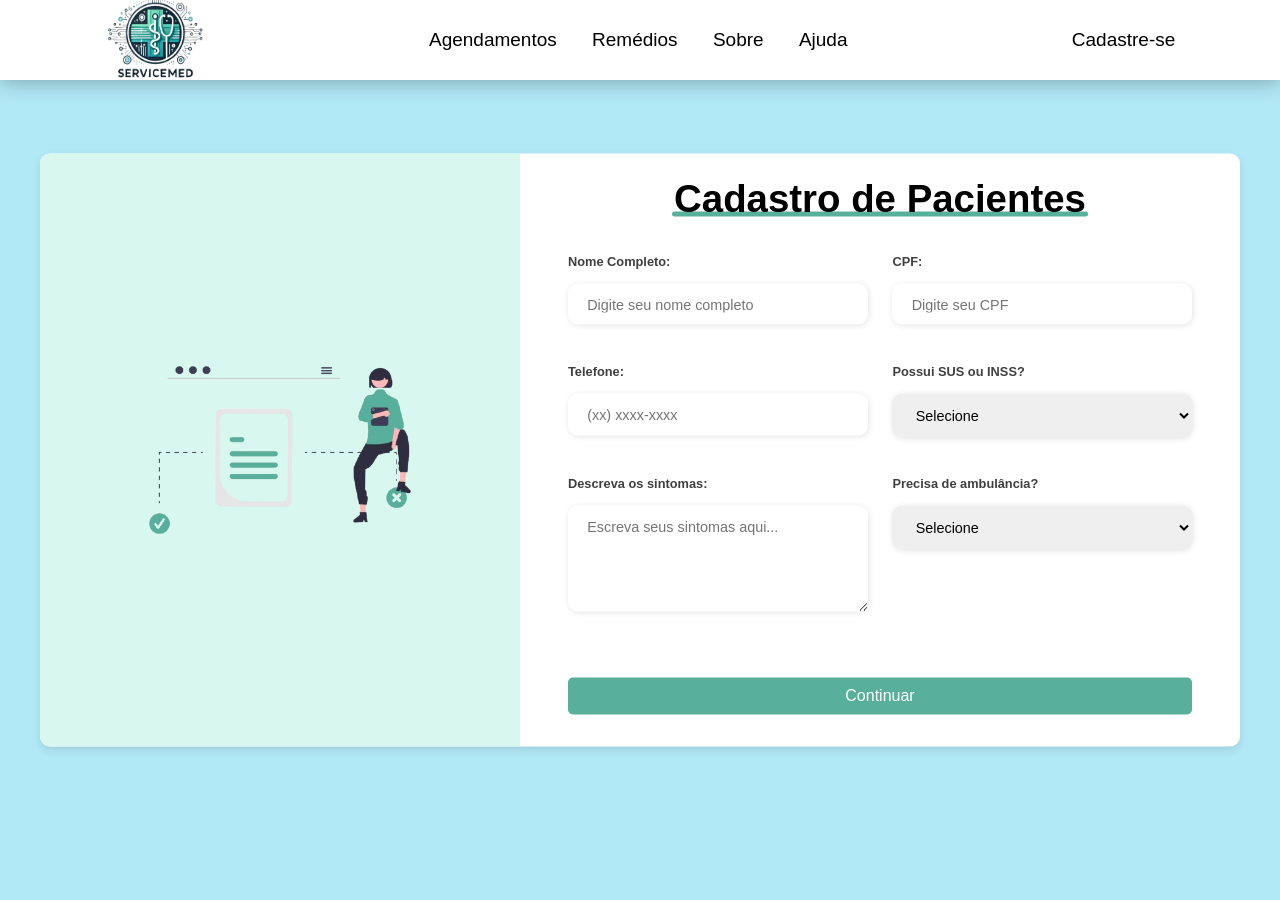
==== agendamentos.html @ c2b6477e "Projeto ServiceMed" ====
<!DOCTYPE html>
<html lang="pt-BR">
<head>
    <meta charset="UTF-8">
    <meta name="viewport" content="width=device-width, initial-scale=1.0">
    <link rel="stylesheet" href="https://cdnjs.cloudflare.com/ajax/libs/font-awesome/6.5.2/css/all.min.css" integrity="sha512-SnH5WK+bZxgPHs44uWIX+LLJAJ9/2PkPKZ5QiAj6Ta86w+fsb2TkcmfRyVX3pBnMFcV7oQPJkl9QevSCWr3W6A==" crossorigin="anonymous" referrerpolicy="no-referrer" />
    <link href="https://unpkg.com/aos@2.3.1/dist/aos.css" rel="stylesheet">
    <link rel="shortcut icon" href="img/logotitle-removebg-preview.ico" type="image/x-icon">
    <link rel="stylesheet" href="https://cdn.jsdelivr.net/npm/swiper@11/swiper-bundle.min.css" />
    <link rel="stylesheet" href="estilo.css">
</head>
<body style="background-color: #b2e9f7;">
    <nav>
        <a href="main.html"><img src="img/novalogo.png" height="90px" width="100px" id="logo"></a>
        <ul class="links">
            <li><a href="agendamentos.html">Agendamentos</a></li>
            <li><a href="remedios.html">Remédios</a></li>
            <li><a href="#">Sobre</a></li>
            <li><a href="#">Ajuda</a></li>
        </ul>
        <a href="cadastro.php" id="bt-cadastro">Cadastre-se</a>
    </nav>

    <div class="containerr">
        <div class="form-img">
            <img src="img/agendar2.png" alt="Formulário">
        </div>
        <div class="form-agendar">
            <div class="form-header">
                <h1>Cadastro de Pacientes</h1>
            </div>

            <form id="patientForm" action="agendar.php" method="post">
                <div class="input-group">
                    <div class="input-boxbox">
                        <label for="nome">Nome Completo:</label>
                        <input type="text" id="nome" name="nomecompleto" placeholder="Digite seu nome completo" required>
                    </div>

                    <div class="input-boxbox">
                        <label for="cpf">CPF:</label>
                        <input type="text" id="cpf" name="cpf" placeholder="Digite seu CPF" required>
                    </div>

                    <div class="input-boxbox">
                        <label for="telefone">Telefone:</label>
                        <input type="tel" id="telefone" name="telefone" placeholder="(xx) xxxx-xxxx" required>
                    </div>

                    <div class="input-boxbox">
                        <label for="sus-inss">Possui SUS ou INSS?</label>
                        <select id="sus-inss" name="sus-inss" required>
                            <option value="" disabled selected>Selecione</option>
                            <option value="sus">SUS</option>
                            <option value="inss">INSS</option>
                            <option value="nenhum">Nenhum</option>
                        </select>
                    </div>

                    <div class="input-boxbox">
                        <label for="sintomas">Descreva os sintomas:</label>
                        <textarea id="sintoma" name="sintomas" rows="5" placeholder="Escreva seus sintomas aqui..." required></textarea>
                    </div>

                    <div class="input-boxbox">
                        <label for="ambulancia">Precisa de ambulância?</label>
                        <select id="ambulancia" name="ambulancia" required>
                            <option value="" disabled selected>Selecione</option>
                            <option value="Sim">Sim</option>
                            <option value="Não">Não</option>
                        </select>
                    </div>
                </div>

                <div class="continue-button">
                    <button type="submit">Continuar</button>
                </div>
            </form>
        </div>
    </div>

    <!--Vlibras-->
    <div vw class="enabled">
        <div vw-access-button class="active"></div>
        <div vw-plugin-wrapper>
            <div class="vw-plugin-top-wrapper"></div>
        </div>
      </div>
      <script src="https://vlibras.gov.br/app/vlibras-plugin.js"></script>
      <script>
        new window.VLibras.Widget('https://vlibras.gov.br/app');
      </script>
      

      <script>
        document.addEventListener('DOMContentLoaded', function () {
            const darkModeToggle = document.getElementById('darkModeToggle');
            darkModeToggle.addEventListener('click', function () {
                document.body.classList.toggle('dark-mode');
            });
        });
      </script>
      <!--Vlibras-->

    <!-- Modal de confirmação -->
    <div class="overlay"></div>
    <div class="confirmation-modal">
        <div class="check-icon">✔</div>
        <h2>Formulário enviado com sucesso!</h2>
    </div>

    <script>
        document.addEventListener('DOMContentLoaded', function () {
    const form = document.querySelector('form');
    const modal = document.querySelector('.confirmation-modal');
    const overlay = document.querySelector('.overlay');

    form.addEventListener('submit', function (event) {
        event.preventDefault(); 

        const formData = new FormData(form);

        fetch('agendar.php', {
            method: 'POST',
            body: formData
        })
        .then(response => {
            if (response.ok) {
                modal.style.display = 'block';
                overlay.style.display = 'block';

                setTimeout(() => {
                    modal.style.display = 'none';
                    overlay.style.display = 'none';
                    form.reset();
                }, 3000);
            } else {
                alert('Erro ao enviar o formulário. Tente novamente.');
            }
        })
        .catch(error => {
            console.error('Erro:', error);
            alert('Erro ao processar o formulário.');
        });
    });
});
    </script>
</body>
</html>
---- estilo.css ----
*{
    box-sizing: border-box;
    margin: 0;
    padding: 0;
    font-family: Arial, Helvetica, sans-serif;
}
body{
  background-color: #f7f7f8;
}

nav{
    display: flex;
    justify-content: space-around;
    position: fixed;
    width: 100%;
    top: 0;
    align-items: center;
    box-shadow: 0px 2px 20px rgba(0, 0, 0, 0.3);
    height: 80px;
    font-size: 19px;
    z-index: 100;
    background-color: white;
}
#logo{
  position: relative;
  bottom: 1px;
}
nav a:hover{
  color: #7ac482;
}
.mobile-menu-icon{
  display: none;
}
.mobile-menu{
  display: none;
}
@media screen and (max-width: 730px)  {
  nav{
    padding: 1.5rem 4rem;
  }
  .links{
    display: none;
  }
  #bt-cadastro{
    display: none;
  }
  .mobile-menu-icon{
    display: block;
  }
  .mobile-menu-icon button{
    background: none;
    border: none;
    cursor: pointer;
  }
  .mobile-menu ul{
    display: flex;
    flex-direction: column;
    text-align: center;
    padding-bottom: 1rem;
  }
  .mobile-menu .links{
    display: block;
    padding-top: 4rem;
  }
  .mobile-menu #bt-cadastro{
    display: block;
    padding: 1rem 2rem;
  }
  .mobile-menu #bt-cadastro button{
    width: 100%;
  }
  .open{
    display: block;
  }
  .mobile-menu a{
    margin: initial;
    text-decoration: none;
    z-index: 1;
    color: black;
  }
  .mobile-menu{
    background-color: rgb(255, 255, 255);
  }
  
}

nav ul li{
    list-style: none;
    display: inline-block;
    padding: 15px;
}
nav a{
    text-decoration: none;
    color: black;
}
/*Carrosel*/
.swiper {
  width: 100%;
  height: 100%;
}

.swiper-slide {
  text-align: center;
  font-size: 18px;
  background: #fff;
  display: flex;
  justify-content: center;
  align-items: center;
}

.swiper-slide img {
  display: block;
  width: 100%;
  height: 100%;
  object-fit: cover;
}
/*Card */
section{
  position: relative;
  top: 60px;
}
article {
    --img-scale: 1.001;
    --title-color: black;
    --link-icon-translate: -20px;
    --link-icon-opacity: 0;
    position: relative;
    border-radius: 16px;
    box-shadow: none;
    background: #fff;
    transform-origin: center;
    transition: all 0.4s ease-in-out;
    overflow: hidden;
    box-shadow: 0 2px 20px rgba(0, 0, 0, 0.7);
  }
  
  article a::after {
    position: absolute;
    inset-block: 0;
    inset-inline: 0;
    cursor: pointer;
    content: "";
  }
  
  article h2 {
    margin: 0 0 18px 0;
    font-family: "Bebas Neue", cursive;
    font-size: 1.9rem;
    letter-spacing: 0.06em;
    color: var(--title-color);
    transition: color 0.3s ease-out;
  }
  
  figure {
    margin: 0;
    padding: 0;
    aspect-ratio: 16 / 9;
    overflow: hidden;
  }
  
  article img {
    max-width: 100%;
    transform-origin: center;
    transform: scale(var(--img-scale));
    transition: transform 0.4s ease-in-out;
  }
  
  .article-body {
    padding: 24px;
  }
  
  article a {
    display: inline-flex;
    align-items: center;
    text-decoration: none;
    color: black;
  }
  
  article a:focus {
    outline: 1px dotted #28666e;
  }
  
  article a .icon {
    min-width: 24px;
    width: 24px;
    height: 24px;
    margin-left: 5px;
    transform: translateX(var(--link-icon-translate));
    opacity: var(--link-icon-opacity);
    transition: all 0.3s;
  }
  
  article:has(:hover, :focus) {
    --img-scale: 1.1;
    --title-color: #2c6222;
    --link-icon-translate: 0;
    --link-icon-opacity: 1;
    box-shadow: rgba(0, 0, 0, 0.16) 0px 10px 36px 0px, rgba(0, 0, 0, 0.06) 0px 0px 0px 1px;
  }
  
  
  *,
  *::before,
  *::after {
    box-sizing: border-box;
  }
  
  body {
    margin: 0;
    font-family: "Figtree", sans-serif;
    font-size: 1.2rem;
    line-height: 1.6rem;
    min-height: 100vh;
  }
  
  .articles {
    display: grid;
    max-width: 1200px;
    margin-inline: auto;
    padding-inline: 24px;
    grid-template-columns: repeat(auto-fill, minmax(320px, 1fr));
    gap: 24px;
  }
  
  @media screen and (max-width: 960px) {
    article {
      container: card/inline-size;
    }
    .article-body p {
      display: none;
    }
  }
  
  @container card (min-width: 380px) {
    .article-wrapper {
      display: grid;
      grid-template-columns: 100px 1fr;
      gap: 16px;
    }
    .article-body {
      padding-left: 0;
    }
    figure {
      width: 100%;
      height: 100%;
      overflow: hidden;
    }
    figure img {
      height: 100%;
      aspect-ratio: 1;
      object-fit: cover;
    }
  }
  
  .sr-only:not(:focus):not(:active) {
    clip: rect(0 0 0 0); 
    clip-path: inset(50%);
    height: 1px;
    overflow: hidden;
    position: absolute;
    white-space: nowrap; 
    width: 1px;
  }

/*Rodapé*/
:root{
  --color-neutral-0: #0e0c0c;
  --color-neutral-10: #171717;
  --color-neutral-30: #a8a29e;
  --color-neutral-40: #f5f5f5;

}
footer{
  width: 100%;
  color: var(--color-neutral-40);
}
.footer-link{
  text-decoration: none;
}
#footer_content{
  background-color: var(--color-neutral-10);
  display: grid;
  grid-template-columns: repeat(4, 1fr);
  padding: 3rem 3.5rem;
}
#footer_contacts img{
  height: 150px;
  width: 260px;
}
#footer_contacts h1{
  margin-bottom: 0.75rem;
}
#footer_social_media{
  display: flex;
  gap: 2rem;
  margin-top: 1.5rem;
}
#footer_social_media .footer-link{
  height: 2.5rem;
  width: 2.5rem;
  display: flex;
  align-items: center;
  justify-content: center;
  color: var(--color-neutral-40);
  border-radius: 50%;
  transition: all 0.4s;
}
#footer_social_media .footer-link i{
  font-size: 1.25;
}
#footer_social_media .footer-link:hover{
  opacity: 0.8;
}
#instagram{
  background: linear-gradient(#7f37c9, #ff2992, #ff9807);
}
#facebook{
  background: #4267b3;
}
#whatsapp{
  background: #25d366;
}
.footer-list{
  display: flex;
  flex-direction: column;
  gap: 0.75rem;
  list-style: none;
}
.footer-list .footer-link{
  color: var(--color-neutral-30);
}
.footer-list .footer-link:hover{
  color: #58af9b;
}
#footer_subscribe{
  display: flex;
  flex-direction: column;
  gap: 1.5rem;
}
#footer_subscribe p{
  color: var(--color-neutral-30);
}
#input_group{
  display: flex;
  align-items: center;
  background-color: var(--color-neutral-0);
  border-radius: 4px;
}
#input_group input{
  all: unset;
  padding: 0.75rem;
  width: 100%;
}
#input_group button{
  background-color: #58af9b;
  border: none;
  color: var(--color-neutral-40);
  padding: 0px 1.25rem;
  font-size: 1.125rem;
  height: 100%;
  border-radius: 0px 4px 4px 0px;
  cursor: pointer;
  transition: all 0.4s;
}
#input_group button:hover{
  opacity: 0.8;
}
#footer_copyright{
  display: flex;
  justify-content: center;
  background-color: black;
  font-size: 0.9rem;
  padding: 1.5rem;
}

@media screen and (max-width: 768){
  #footer_content{
    grid-template-columns: repeat(2, 1fr);
    gap: 2rem;
  }
}
@media screen and (max-width: 426){
  #footer_content{
    grid-template-columns: repeat(1, 1fr);
    padding: 3rem 2rem;
  }
}
#fontw{
  margin-right: 5px;
}
/*cadastro*/
.container {
  display: flex;
  justify-content: center;
  align-items: center;
  height: 100vh;
  background-color: #b2e9f7;
}
.content {
  background-color: #fff;
  border-radius: 15px;
  width: 960px;
  height: 50%;
  justify-content: space-between;
  align-items: center;
  position: relative;
}
.content::before {
  content: "";
  position: absolute;
  background-color: #58af9b;
  width: 40%;
  height: 100%;
  border-top-left-radius: 15px;
  border-bottom-left-radius: 15px;
  left: 0;
}
.title {
  font-size: 28px;
  font-weight: bold;
  text-transform: capitalize;
}
.title-primary {
  color: #fff;
}
.title-second {
  color: #58af9b;
}
.description {
  font-size: 14px;
  font-weight: 300;
  line-height: 30px;
}
.description-primary {
  color: #fff;
}
.description-second {
  color: #7f8c8d;
}
.btn {
  border-radius: 15px;
  text-transform: uppercase;
  color: #fff;
  font-size: 10px;
  padding: 10px 50px;
  cursor: pointer;
  font-weight: bold;
  width: 175px;
  align-self: center;
  border: none;
  margin-top: 1rem;
}
.btn-primary {
  background-color: transparent;
  border: 1px solid #fff;
  transition: background-color .5s;
}
.btn-primary:hover {
  background-color: #fff;
  color: #58af9b;
}
.btn-second {
  background-color: #58af9b;
  border: 1px solid #58af9b;
  transition: background-color .5s;
}
.btn-second:hover {
  background-color: #fff;
  border: 1px solid #58af9b;
  color: #58af9b;
}
.first-content {
  display: flex;
}
.first-content .second-column {
  z-index: 11;
}
.first-column {
  text-align: center;
  width: 40%;
  z-index: 10;
}
.second-column {
  width: 60%;
  display: flex;
  flex-direction: column;
  align-items: center;
}
.social-media {
  margin: 1rem 0;
}
.link-social-media:not(:first-child){
  margin-left: 10px;
}
.link-social-media .item-social-media {
  transition: background-color .5s;
}
.link-social-media:hover .item-social-media{
  background-color: #58af9b;
  color: #fff;
  border-color: #58af9b;
}
.list-social-media {
  display: flex;
  list-style-type: none;
}
.item-social-media {
  border: 1px solid #bdc3c7;
  border-radius: 50%;
  width: 35px;
  height: 35px;
  line-height: 35px;
  text-align: center;
  color: #95a5a6;
}
.form {
  display: flex;
  flex-direction: column;
  width: 55%;
}
#i_show_senha{
  height: 10px;
  width: 27px;
}
.form input {
  height: 45px;
  width: 100%;
  border: none;
  background-color: #ecf0f1;
}
input:-webkit-autofill 
{    
  -webkit-box-shadow: 0 0 0px 1000px #ecf0f1 inset !important;
  -webkit-text-fill-color: #000 !important;
}
.label-input {
  background-color: #ecf0f1;
  display: flex;
  align-items: center;
  margin: 8px;
}
.icon-modify {
  color: #7f8c8d;
  padding: 0 5px;
}

/* second content*/

.second-content {
  position: absolute;
  display: flex;
}
.second-content .first-column {
  order: 2;
  z-index: -1;
}
.second-content .second-column {
  order: 1;
  z-index: -1;
}
.password {
  color: #34495e;
  font-size: 14px;
  margin: 15px 0;
  text-align: center;
}
.password::first-letter {
  text-transform: capitalize;
}

.sign-in-js .first-content .first-column {
  z-index: -1;
}

.sign-in-js .second-content .second-column {
  z-index: 11;
}
.sign-in-js .second-content .first-column {
  z-index: 13;
}

.sign-in-js .content::before {
  left: 60%;
  border-top-left-radius: 0;
  border-bottom-left-radius: 0;
  border-top-right-radius: 15px;
  border-bottom-right-radius: 15px;
  animation: slidein 1.3s; 

  z-index: 12;
}

.sign-up-js .content::before {
  animation: slideout 1.3s; 

  z-index: 12;
}

.sign-up-js .second-content .first-column,
.sign-up-js .second-content .second-column {
  z-index: -1;
}

.sign-up-js .first-content .second-column {
  z-index: 11;
}

.sign-up-js .first-content .first-column {
  z-index: 13;    
}


/* DESLOCAMENTO CONTEÚDO ATRÁS DO CONTENT:BEFORE*/
.sign-in-js .first-content .second-column {

  z-index: -1;
  position: relative;
  animation: deslocamentoEsq 1.3s; /*MODIFIQUEI DE 3s PARA 1.3s*/
}

.sign-up-js .second-content .second-column {
  position: relative;
  z-index: -1;
  animation: deslocamentoDir 1.3s; /*MODIFIQUEI DE 3s PARA 1.3s*/
}

/*ANIMAÇÃOO CSS PARA O CONTEÚDO*/

@keyframes deslocamentoEsq {

  from {
      left: 0;
      opacity: 1;
      z-index: 12;
  }

  25% {
      left: -80px;
      opacity: .5;
      
  }

  50% {
      left: -100px;
      opacity: .2;
      
  }

  to {
      left: -110px;
      opacity: 0;
      z-index: -1;
  }
}


@keyframes deslocamentoDir {

  from {
      left: 0;
      z-index: 12;
  }

  25% {
      left: 80px;
      
  }

  50% {
      left: 100px;
      
  }

  to {
      left: 110px;
      z-index: -1;
  }
}

/*Animação*/

@keyframes slidein {

  from {
      left: 0;
      width: 40%;
  }

  25% {
      left: 5%;
      width: 50%;
  }

  50% {
      left: 25%;
      width: 60%;
  }

  75% {
      left: 45%;
      width: 50%;
  }

  to {
      left: 60%;
      width: 40%;
  }
}

@keyframes slideout {

  from {
      left: 60%;
      width: 40%;
  }

  25% {
      left: 45%;
      width: 50%;
  }

  50% {
      left: 25%;
      width: 60%;
  }

  75% {
      left: 5%;
      width: 50%;
  }

  to {
      left: 0;
      width: 40%;
  }
}

/*VERSÃO MOBILE*/
@media screen and (max-width: 1040px) {
  .content {
      width: 100%;
      height: 100%;
  }

  .content::before {
      width: 100%;
      height: 40%;
      top: 0;
      border-radius: 0;
  }
  .first-content, .second-content {
      flex-direction: column;
      justify-content: space-around;
  }

  .first-column, .second-column {
      width: 100%;
  }
  
  .sign-in-js .content::before {
      top: 60%;
      left: 0;
      border-radius: 0;

  }

  .form {
      width: 90%;
  }
  
  /* ANIMAÇÃO MOBILE CSS*/

  @keyframes deslocamentoEsq {

      from {
          top: 0;
          opacity: 1;
          z-index: 12;
      }
  
      25% {
          top: -80px;
          opacity: .5;
          
      }
  
      50% {
          top: -100px;
          opacity: .2;
          
      }
  
      to {
          top: -110px;
          opacity: 0;
          z-index: -1;
      }
  }
  
  
  @keyframes deslocamentoDir {
  
      from {
          top: 0;
          z-index: 12;
      }
  
      25% {
          top: 80px;
          
      }
  
      50% {
          top: 100px;
          
      }
  
      to {
          top: 110px;
          z-index: -1;
      }
  }
  
  
  
  @keyframes slidein {
  
      from {
          top: 0;
          height: 40%;
      }
  
      25% {
          top: 5%;
          height: 50%;
      }
  
      50% {
          top: 25%;
          height: 60%;
      }
  
      75% {
          top: 45%;
          height: 50%;
      }
  
      to {
          top: 60%;
          height: 40%;
      }
  }
  
  @keyframes slideout {
  
      from {
          top: 60%;
          height: 40%;
      }
  
      25% {
          top: 45%;
          height: 50%;
      }
  
      50% {
          top: 25%;
          height: 60%;
      }
  
      75% {
          top: 5%;
          height: 50%;
      }
  
      to {
          top: 0;
          height: 40%;
      }
  }
 
}

@media screen and (max-width: 740px) {
  .form {
      width: 50%;
  }
}

@media screen and (max-width: 425px) {
  .form {
      width: 100%;
  }
}
#teste{
  color: pink;
}
/*Modal */

#modal{
  margin: auto;
  border: none;
  border-radius: 7%;
  padding: 30px;
}
#senha-rede{
  text-align: center;
}
dialog::backdrop{
  background-color: rgba(0, 0, 0, 0.6);
}
#modal-senha{
  position: relative;
  left: 63px;
}
#input-box{
  height: 30px;
  width: 100%;
  border-radius: 5px;
}
#boa{
  color: red;
}
#rodas{
  position: fixed;
  bottom: 0;
}
#close-modal{
  cursor: pointer;
}
#tt{
  color: black;
  font-weight: 300;
  position: relative;
  text-align: center;
  margin-bottom: 3rem;
}
#tt::after{
  content: "";
  position: absolute;
  width: 200px;
  height: 2px;
  background-color: #25d366;
  bottom: -10px;
  left: 0;
  right: 0;
  margin: auto;
}
/*card*/
.slider{
  display: flex;
  justify-content: center;
  align-items: center;
}
.slider .card{
  background-color: white;
  border-radius: 5px;
  margin: 1rem;
  padding: 1rem;
  box-shadow: 0 2px 20px rgba(0, 0, 0, 0.1);
  width: 100%;
  max-width: 300px;
  display: flex;
  flex-direction: column;
  align-items: center;
}
.slider .card .like{
  background-image: url(https://github.com/Cassianosch/programador.cs-reels/blob/75c124c5a1b82f9168513e17dfae83f4fc4d0857/slider-produtos-simples/assets/images/ic-heart.png?raw=true);
  height: 35px;
  width: 35px;
  background-size: 35px;
  display: flex;
  place-self: flex-end;
  transition: 0.3 all ease;
  cursor: pointer;
  margin-bottom: 0.3rem;
}
.slider .card .like:hover{
  background-image: url(https://github.com/Cassianosch/programador.cs-reels/blob/75c124c5a1b82f9168513e17dfae83f4fc4d0857/slider-produtos-simples/assets/images/ic-heart-red.png?raw=true);
}

.slider .card .product{
  width: 90%;
}
.slider .card .title-product{
  font-weight: 300;
  font-size: 20px;
  margin: 0.5rem 0;
}
.slider .card .rating{
  color: #ffc002;
}
.slider .card .price{
  display: flex;
  gap: 10px;
  margin: 0.5rem 0;
}
.slider .card .price h5:first-child{
  font-weight: 400;
  text-decoration: line-through;
  color: #d0d2d6;
}
.slider .card .price h5:last-child{
  font-weight: 600;
  color: #747d89;
}
.slider .card a{
  color: #7ac482;
  text-decoration: none;
  border: 1px solid;
  border-radius: 30px;
  padding: 0.5rem 1rem;
  transition: 0.3s all ease;
}
.slider .card a:hover{
  background-color: #7ac482;
  color: white;
}
/*Agendamentos*/
.containerr {
  width: 100%;
  max-width: 1200px;
  display: flex;
  justify-content: space-between;
  align-items: center; 
  background-color: #fff;
  border-radius: 10px;
  box-shadow: 0px 4px 10px rgba(0, 0, 0, 0.1);
  overflow: hidden;
  margin: auto;
  margin-top: 0; 
  position: absolute;
  top: 50%; 
  left: 50%;
  transform: translate(-50%, -50%); 
}

.form-img {
  width: 40%;
  height: 593px;
  display: flex;
  justify-content: center;
  align-items: center;
  background-color: #d8f7ef;
  padding: 1rem;
}

.form-img img {
  width: 90%;
  max-width: 350px;
}

.form-agendar {
  width: 60%;
  display: flex;
  flex-direction: column;
  justify-content: center;
  align-items: center;
  padding: 2rem 3rem;
}

.form-header {
  margin-bottom: 2rem;
  text-align: center;
}

.form-header h1::after {
  content: '';
  display: block;
  width: 26rem;
  height: .3rem;
  background-color: #58af9b;
  margin: 0 auto;
  border-radius: 10px;
}

.input-group {
  display: flex;
  flex-wrap: wrap;
  justify-content: space-between;
  width: 100%;
}

.input-boxbox {
  display: flex;
  flex-direction: column;
  margin-bottom: 1.5rem;
  width: 48%;
}

.input-boxbox input, 
.input-boxbox select, 
.input-boxbox textarea {
  margin: 0.6rem 0;
  padding: 0.8rem 1.2rem;
  border: none;
  border-radius: 10px;
  box-shadow: 1px 1px 6px #0000001c;
  font-size: 0.9rem;
  width: 100%;
}

.input-boxbox input:hover, 
.input-boxbox select:hover, 
.input-boxbox textarea:hover {
  background-color: #eeeeee75;
}

.input-boxbox input:focus-visible, 
.input-boxbox select:focus-visible, 
.input-boxbox textarea:focus-visible {
  outline: 1px solid #6c63ff;
}

.input-boxbox label {
  font-size: 0.8rem;
  font-weight: 600;
  color: #000000c0;
}

.continue-button button {
  width: 100%;
  margin-top: 2rem;
  border: none;
  background-color: #58af9b;
  padding: 0.6rem;
  border-radius: 5px;
  cursor: pointer;
  color: #fff;
  font-weight: 500;
  font-size: 1rem;
  text-align: center;
}

.continue-button button:hover {
  background-color: #ffff;
  border: 1px solid #58af9b;
  color: #58af9b;
  transition: background-color .5s;
}

@media screen and (max-width: 1064px) {
  .containerr {
      flex-direction: column;
  }

  .form-img {
      width: 100%;
      padding: 0;
  }

  .form-agendar {
      width: 100%;
      padding: 2rem;
  }

  .input-boxbox {
      width: 100%;
  }

  .continue-button button {
      padding: 0.8rem;
  }
}

 /* Estilo do modal de confirmação */
 .confirmation-modal {
  display: none;
  position: fixed;
  top: 50%;
  left: 50%;
  transform: translate(-50%, -50%);
  background-color: white;
  border-radius: 10px;
  box-shadow: 0px 4px 10px rgba(0, 0, 0, 0.3);
  text-align: center;
  padding: 2rem;
  z-index: 1000;
}

.confirmation-modal h2 {
  color: #58af9b;
  margin-bottom: 1rem;
}

.confirmation-modal .check-icon {
  font-size: 3rem;
  color: #58af9b;
  margin-bottom: 1rem;
}

.overlay {
  display: none;
  position: fixed;
  top: 0;
  left: 0;
  width: 100%;
  height: 100%;
  background-color: rgba(0, 0, 0, 0.5);
  z-index: 999;
}
.error {
  background-color: #f8d7da;
  color: #721c24;
  border: 1px solid #f5c6cb;
  border-radius: 5px;
  padding: 10px;
  margin-bottom: 15px;
  text-align: center;
  font-size: 14px;
}
.success {
  background-color: #d4edda;
  color: #155724;
  border: 1px solid #c3e6cb;
  border-radius: 5px;
  padding: 10px;
  margin-bottom: 15px;
  text-align: center;
  font-size: 14px;
}
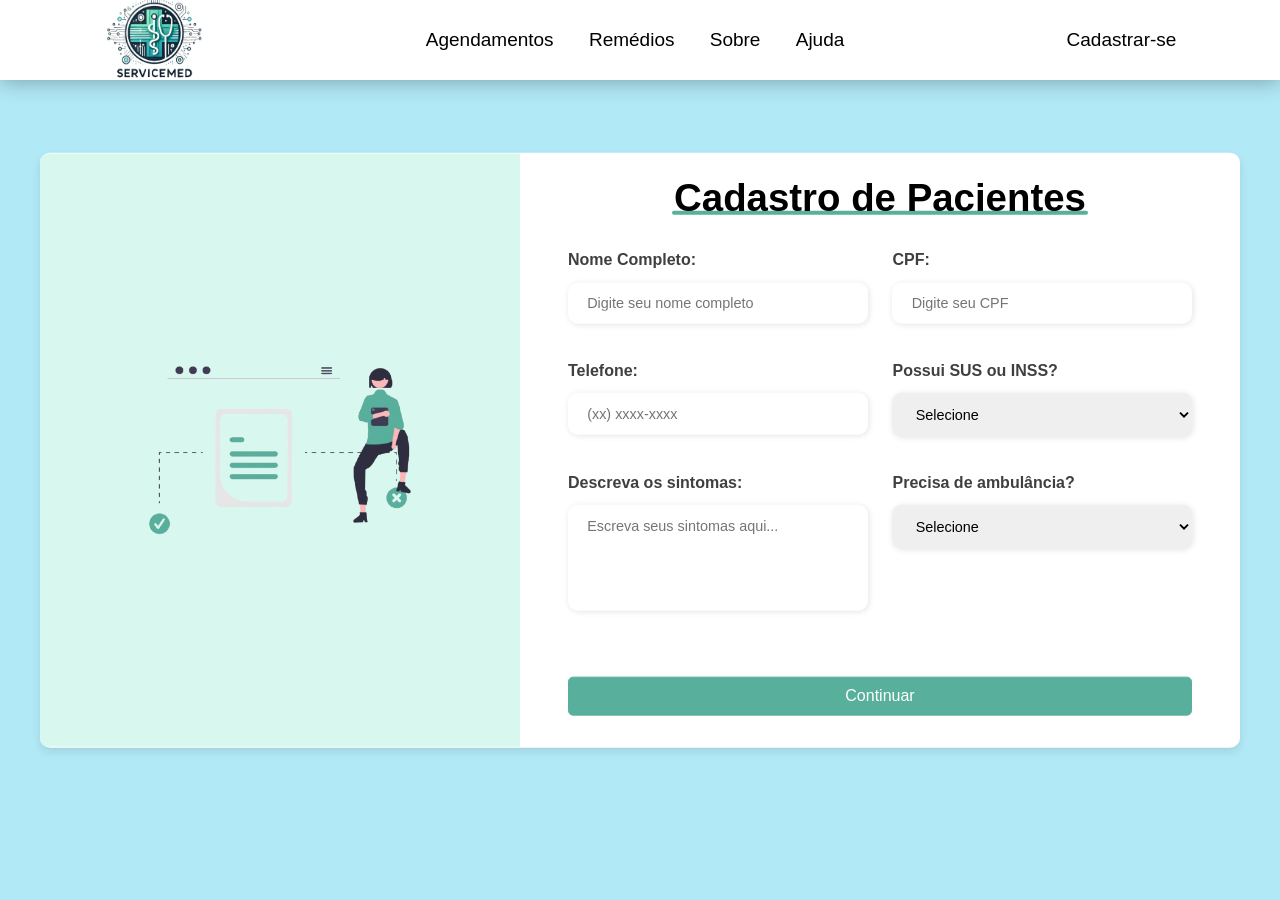
==== commit 61c37afe: "Corrigindo alguns erros da estrutura do site" ====
--- a/agendamentos.html
+++ b/agendamentos.html
@@ -18,7 +18,7 @@
             <li><a href="#">Sobre</a></li>
             <li><a href="#">Ajuda</a></li>
         </ul>
-        <a href="cadastro.php" id="bt-cadastro">Cadastre-se</a>
+        <a href="cadastro.php" id="bt-cadastro">Cadastrar-se</a>
     </nav>
 
     <div class="containerr">
--- a/estilo.css
+++ b/estilo.css
@@ -203,6 +203,7 @@
   *::before,
   *::after {
     box-sizing: border-box;
+    color: black;
   }
   
   body {
@@ -265,7 +266,7 @@
 /*Rodapé*/
 :root{
   --color-neutral-0: #0e0c0c;
-  --color-neutral-10: #171717;
+  --color-neutral-10: rgb(220, 220, 220);
   --color-neutral-30: #a8a29e;
   --color-neutral-40: #f5f5f5;
 
@@ -289,6 +290,7 @@
 }
 #footer_contacts h1{
   margin-bottom: 0.75rem;
+  color: black;
 }
 #footer_social_media{
   display: flex;
@@ -327,7 +329,7 @@
   list-style: none;
 }
 .footer-list .footer-link{
-  color: var(--color-neutral-30);
+  color: rgb(80, 80, 80);
 }
 .footer-list .footer-link:hover{
   color: #58af9b;
@@ -338,12 +340,12 @@
   gap: 1.5rem;
 }
 #footer_subscribe p{
-  color: var(--color-neutral-30);
+  color: rgb(80, 80, 80);
 }
 #input_group{
   display: flex;
   align-items: center;
-  background-color: var(--color-neutral-0);
+  background-color: white;
   border-radius: 4px;
 }
 #input_group input{
@@ -368,7 +370,7 @@
 #footer_copyright{
   display: flex;
   justify-content: center;
-  background-color: black;
+  background-color: var(--color-neutral-10);
   font-size: 0.9rem;
   padding: 1.5rem;
 }
@@ -1098,6 +1100,7 @@
   box-shadow: 1px 1px 6px #0000001c;
   font-size: 0.9rem;
   width: 100%;
+  resize: none;
 }
 
 .input-boxbox input:hover, 
@@ -1113,7 +1116,7 @@
 }
 
 .input-boxbox label {
-  font-size: 0.8rem;
+  font-size: 16px;
   font-weight: 600;
   color: #000000c0;
 }
@@ -1121,7 +1124,6 @@
 .continue-button button {
   width: 100%;
   margin-top: 2rem;
-  border: none;
   background-color: #58af9b;
   padding: 0.6rem;
   border-radius: 5px;
@@ -1130,13 +1132,13 @@
   font-weight: 500;
   font-size: 1rem;
   text-align: center;
+  border: 1px solid #58af9b;
+  transition: background-color .5s;
 }
 
 .continue-button button:hover {
   background-color: #ffff;
-  border: 1px solid #58af9b;
   color: #58af9b;
-  transition: background-color .5s;
 }
 
 @media screen and (max-width: 1064px) {
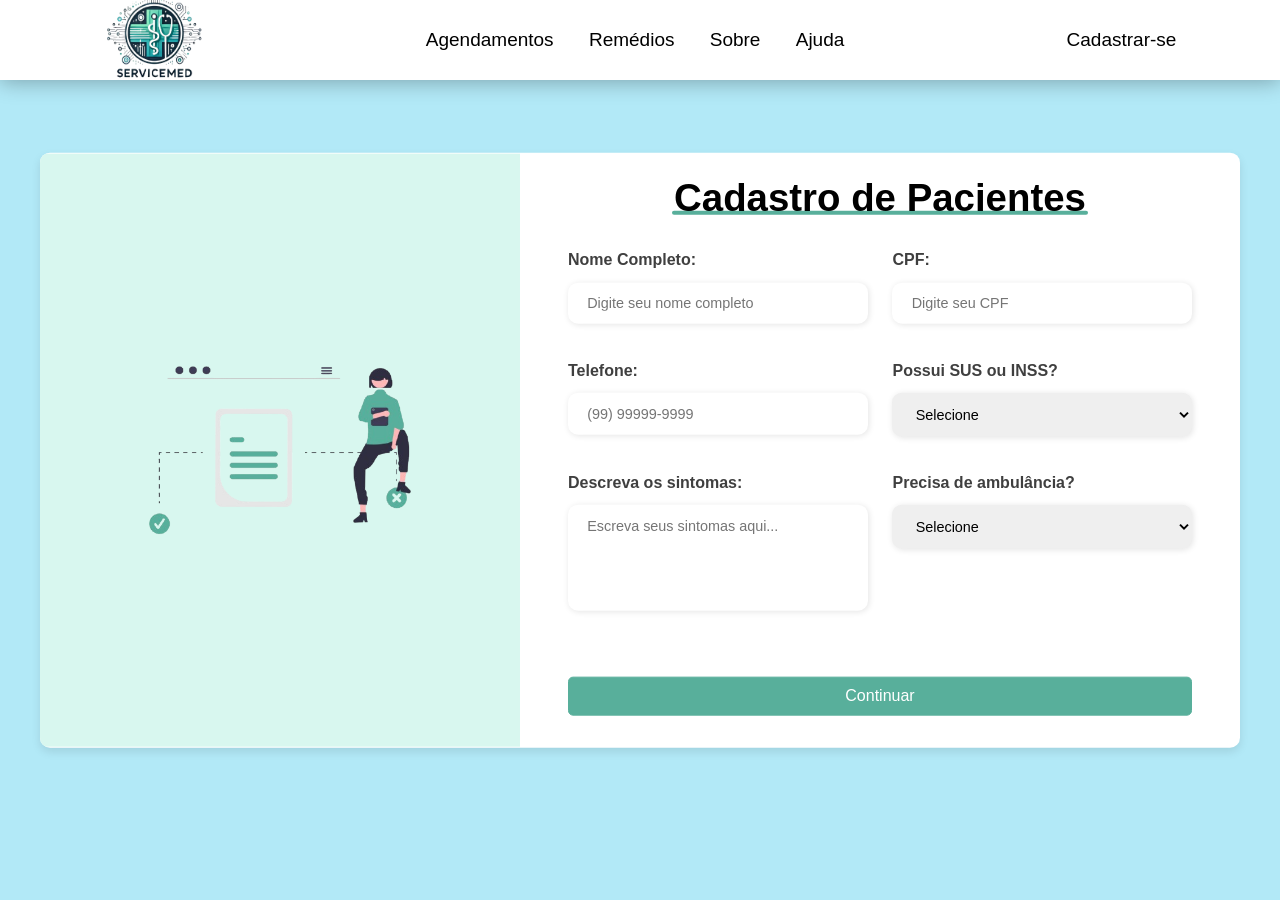
==== commit cb4ec414: "Correções formulário de agendamento" ====
--- a/agendamentos.html
+++ b/agendamentos.html
@@ -7,18 +7,18 @@
     <link href="https://unpkg.com/aos@2.3.1/dist/aos.css" rel="stylesheet">
     <link rel="shortcut icon" href="img/logotitle-removebg-preview.ico" type="image/x-icon">
     <link rel="stylesheet" href="https://cdn.jsdelivr.net/npm/swiper@11/swiper-bundle.min.css" />
-    <link rel="stylesheet" href="estilo.css">
+    <link rel="stylesheet" href="style/estilo.css">
 </head>
 <body style="background-color: #b2e9f7;">
     <nav>
-        <a href="main.html"><img src="img/novalogo.png" height="90px" width="100px" id="logo"></a>
+        <a href="index.html"><img src="img/novalogo.png" height="90px" width="100px" id="logo"></a>
         <ul class="links">
             <li><a href="agendamentos.html">Agendamentos</a></li>
-            <li><a href="remedios.html">Remédios</a></li>
-            <li><a href="#">Sobre</a></li>
-            <li><a href="#">Ajuda</a></li>
+            <li><a href="">Remédios</a></li>
+            <li><a href="">Sobre</a></li>
+            <li><a href="">Ajuda</a></li>
         </ul>
-        <a href="cadastro.php" id="bt-cadastro">Cadastrar-se</a>
+        <a href="cadastro.html" id="bt-cadastro">Cadastrar-se</a>
     </nav>
 
     <div class="containerr">
@@ -44,7 +44,7 @@
 
                     <div class="input-boxbox">
                         <label for="telefone">Telefone:</label>
-                        <input type="tel" id="telefone" name="telefone" placeholder="(xx) xxxx-xxxx" required>
+                        <input type="tel" id="telefone" name="telefone" placeholder="(99) 99999-9999" required>
                     </div>
 
                     <div class="input-boxbox">
--- a/style/estilo.css
+++ b/style/estilo.css
@@ -0,0 +1,972 @@
+*{
+    box-sizing: border-box;
+    margin: 0;
+    padding: 0;
+    font-family: Arial, Helvetica, sans-serif;
+}
+body{
+  background-color: #f7f7f8;
+}
+
+nav{
+    display: flex;
+    justify-content: space-around;
+    position: fixed;
+    width: 100%;
+    top: 0;
+    align-items: center;
+    box-shadow: 0px 2px 20px rgba(0, 0, 0, 0.3);
+    height: 80px;
+    font-size: 19px;
+    z-index: 100;
+    background-color: white;
+}
+#logo{
+  position: relative;
+  bottom: 1px;
+}
+nav a:hover{
+  color: #7ac482;
+}
+.mobile-menu-icon{
+  display: none;
+}
+.mobile-menu{
+  display: none;
+}
+
+nav ul li{
+    list-style: none;
+    display: inline-block;
+    padding: 15px;
+}
+nav a{
+    text-decoration: none;
+    color: black;
+}
+/*Carrosel*/
+.swiper {
+  width: 100%;
+  height: 100%;
+}
+
+.swiper-slide {
+  text-align: center;
+  font-size: 18px;
+  background: #fff;
+  display: flex;
+  justify-content: center;
+  align-items: center;
+}
+
+.swiper-slide img {
+  display: block;
+  width: 100%;
+  height: 100%;
+  object-fit: cover;
+}
+/*Card */
+section{
+  position: relative;
+  top: 60px;
+}
+article {
+    --img-scale: 1.001;
+    --title-color: black;
+    --link-icon-translate: -20px;
+    --link-icon-opacity: 0;
+    position: relative;
+    border-radius: 16px;
+    box-shadow: none;
+    background: #fff;
+    transform-origin: center;
+    transition: all 0.4s ease-in-out;
+    overflow: hidden;
+    box-shadow: 0 2px 20px rgba(0, 0, 0, 0.7);
+  }
+  
+  article a::after {
+    position: absolute;
+    inset-block: 0;
+    inset-inline: 0;
+    cursor: pointer;
+    content: "";
+  }
+  
+  article h2 {
+    margin: 0 0 18px 0;
+    font-family: "Bebas Neue", cursive;
+    font-size: 1.9rem;
+    letter-spacing: 0.06em;
+    color: var(--title-color);
+    transition: color 0.3s ease-out;
+  }
+  
+  figure {
+    margin: 0;
+    padding: 0;
+    aspect-ratio: 16 / 9;
+    overflow: hidden;
+  }
+  
+  article img {
+    max-width: 100%;
+    transform-origin: center;
+    transform: scale(var(--img-scale));
+    transition: transform 0.4s ease-in-out;
+  }
+  
+  .article-body {
+    padding: 24px;
+  }
+  
+  article a {
+    display: inline-flex;
+    align-items: center;
+    text-decoration: none;
+    color: black;
+  }
+  
+  article a:focus {
+    outline: 1px dotted #28666e;
+  }
+  
+  article a .icon {
+    min-width: 24px;
+    width: 24px;
+    height: 24px;
+    margin-left: 5px;
+    transform: translateX(var(--link-icon-translate));
+    opacity: var(--link-icon-opacity);
+    transition: all 0.3s;
+  }
+  
+  article:has(:hover, :focus) {
+    --img-scale: 1.1;
+    --title-color: #2c6222;
+    --link-icon-translate: 0;
+    --link-icon-opacity: 1;
+    box-shadow: rgba(0, 0, 0, 0.16) 0px 10px 36px 0px, rgba(0, 0, 0, 0.06) 0px 0px 0px 1px;
+  }
+  
+  
+  *,
+  *::before,
+  *::after {
+    box-sizing: border-box;
+    color: black;
+  }
+  
+  body {
+    margin: 0;
+    font-family: "Figtree", sans-serif;
+    font-size: 1.2rem;
+    line-height: 1.6rem;
+    min-height: 100vh;
+  }
+  
+  .articles {
+    display: grid;
+    max-width: 1200px;
+    margin-inline: auto;
+    padding-inline: 24px;
+    grid-template-columns: repeat(auto-fill, minmax(320px, 1fr));
+    gap: 24px;
+  }
+  
+  @container card (min-width: 380px) {
+    .article-wrapper {
+      display: grid;
+      grid-template-columns: 100px 1fr;
+      gap: 16px;
+    }
+    .article-body {
+      padding-left: 0;
+    }
+    figure {
+      width: 100%;
+      height: 100%;
+      overflow: hidden;
+    }
+    figure img {
+      height: 100%;
+      aspect-ratio: 1;
+      object-fit: cover;
+    }
+  }
+  
+  .sr-only:not(:focus):not(:active) {
+    clip: rect(0 0 0 0); 
+    clip-path: inset(50%);
+    height: 1px;
+    overflow: hidden;
+    position: absolute;
+    white-space: nowrap; 
+    width: 1px;
+  }
+
+/*Rodapé*/
+:root{
+  --color-neutral-0: #0e0c0c;
+  --color-neutral-10: rgb(220, 220, 220);
+  --color-neutral-30: #a8a29e;
+  --color-neutral-40: #f5f5f5;
+
+}
+footer{
+  width: 100%;
+  color: var(--color-neutral-40);
+}
+.footer-link{
+  text-decoration: none;
+}
+#footer_content{
+  background-color: var(--color-neutral-10);
+  display: grid;
+  grid-template-columns: repeat(4, 1fr);
+  padding: 3rem 3.5rem;
+}
+#footer_contacts img{
+  height: 150px;
+  width: 260px;
+}
+#footer_contacts h1{
+  margin-bottom: 0.75rem;
+  color: black;
+}
+#footer_social_media{
+  display: flex;
+  gap: 2rem;
+  margin-top: 1.5rem;
+}
+#footer_social_media .footer-link{
+  height: 2.5rem;
+  width: 2.5rem;
+  display: flex;
+  align-items: center;
+  justify-content: center;
+  color: var(--color-neutral-40);
+  border-radius: 50%;
+  transition: all 0.4s;
+}
+#footer_social_media .footer-link i{
+  font-size: 1.25;
+}
+#footer_social_media .footer-link:hover{
+  opacity: 0.8;
+}
+#instagram{
+  background: linear-gradient(#7f37c9, #ff2992, #ff9807);
+}
+#facebook{
+  background: #4267b3;
+}
+#whatsapp{
+  background: #25d366;
+}
+.footer-list{
+  display: flex;
+  flex-direction: column;
+  gap: 0.75rem;
+  list-style: none;
+}
+.footer-list .footer-link{
+  color: rgb(80, 80, 80);
+}
+.footer-list .footer-link:hover{
+  color: #58af9b;
+}
+#footer_subscribe{
+  display: flex;
+  flex-direction: column;
+  gap: 1.5rem;
+}
+#footer_subscribe p{
+  color: rgb(80, 80, 80);
+}
+#input_group{
+  display: flex;
+  align-items: center;
+  background-color: white;
+  border-radius: 4px;
+}
+#input_group input{
+  all: unset;
+  padding: 0.75rem;
+  width: 100%;
+}
+#input_group button{
+  background-color: #58af9b;
+  border: none;
+  color: var(--color-neutral-40);
+  padding: 0px 1.25rem;
+  font-size: 1.125rem;
+  height: 100%;
+  border-radius: 0px 4px 4px 0px;
+  cursor: pointer;
+  transition: all 0.4s;
+}
+#input_group button:hover{
+  opacity: 0.8;
+}
+#footer_copyright{
+  display: flex;
+  justify-content: center;
+  background-color: var(--color-neutral-10);
+  font-size: 0.9rem;
+  padding: 1.5rem;
+}
+
+#fontw{
+  margin-right: 5px;
+}
+/*cadastro*/
+.container {
+  display: flex;
+  justify-content: center;
+  align-items: center;
+  height: 100vh;
+  background-color: #b2e9f7;
+}
+.content {
+  background-color: #fff;
+  border-radius: 15px;
+  width: 960px;
+  height: 50%;
+  justify-content: space-between;
+  align-items: center;
+  position: relative;
+}
+.content::before {
+  content: "";
+  position: absolute;
+  background-color: #58af9b;
+  width: 40%;
+  height: 100%;
+  border-top-left-radius: 15px;
+  border-bottom-left-radius: 15px;
+  left: 0;
+}
+.title {
+  font-size: 28px;
+  font-weight: bold;
+  text-transform: capitalize;
+}
+.title-primary {
+  color: #fff;
+}
+.title-second {
+  color: #58af9b;
+}
+.description {
+  font-size: 14px;
+  font-weight: 300;
+  line-height: 30px;
+}
+.description-primary {
+  color: #fff;
+}
+.description-second {
+  color: #7f8c8d;
+}
+.btn {
+  border-radius: 15px;
+  text-transform: uppercase;
+  color: #fff;
+  font-size: 10px;
+  padding: 10px 50px;
+  cursor: pointer;
+  font-weight: bold;
+  width: 175px;
+  align-self: center;
+  border: none;
+  margin-top: 1rem;
+}
+.btn-primary {
+  background-color: transparent;
+  border: 1px solid #fff;
+  transition: background-color .5s;
+}
+.btn-primary:hover {
+  background-color: #fff;
+  color: #58af9b;
+}
+.btn-second {
+  background-color: #58af9b;
+  border: 1px solid #58af9b;
+  transition: background-color .5s;
+}
+.btn-second:hover {
+  background-color: #fff;
+  border: 1px solid #58af9b;
+  color: #58af9b;
+}
+.first-content {
+  display: flex;
+}
+.first-content .second-column {
+  z-index: 11;
+}
+.first-column {
+  text-align: center;
+  width: 40%;
+  z-index: 10;
+}
+.second-column {
+  width: 60%;
+  display: flex;
+  flex-direction: column;
+  align-items: center;
+}
+.social-media {
+  margin: 1rem 0;
+}
+.link-social-media:not(:first-child){
+  margin-left: 10px;
+}
+.link-social-media .item-social-media {
+  transition: background-color .5s;
+}
+.link-social-media:hover .item-social-media{
+  background-color: #58af9b;
+  color: #fff;
+  border-color: #58af9b;
+}
+.list-social-media {
+  display: flex;
+  list-style-type: none;
+}
+.item-social-media {
+  border: 1px solid #bdc3c7;
+  border-radius: 50%;
+  width: 35px;
+  height: 35px;
+  line-height: 35px;
+  text-align: center;
+  color: #95a5a6;
+}
+.form {
+  display: flex;
+  flex-direction: column;
+  width: 55%;
+}
+#i_show_senha{
+  height: 10px;
+  width: 27px;
+}
+.form input {
+  height: 45px;
+  width: 100%;
+  border: none;
+  background-color: #ecf0f1;
+}
+input:-webkit-autofill 
+{    
+  -webkit-box-shadow: 0 0 0px 1000px #ecf0f1 inset !important;
+  -webkit-text-fill-color: #000 !important;
+}
+.label-input {
+  background-color: #ecf0f1;
+  display: flex;
+  align-items: center;
+  margin: 8px;
+}
+.icon-modify {
+  color: #7f8c8d;
+  padding: 0 5px;
+}
+
+/* second content*/
+
+.second-content {
+  position: absolute;
+  display: flex;
+}
+.second-content .first-column {
+  order: 2;
+  z-index: -1;
+}
+.second-content .second-column {
+  order: 1;
+  z-index: -1;
+}
+.password {
+  color: #34495e;
+  font-size: 14px;
+  margin: 15px 0;
+  text-align: center;
+}
+.password::first-letter {
+  text-transform: capitalize;
+}
+
+.sign-in-js .first-content .first-column {
+  z-index: -1;
+}
+
+.sign-in-js .second-content .second-column {
+  z-index: 11;
+}
+.sign-in-js .second-content .first-column {
+  z-index: 13;
+}
+
+.sign-in-js .content::before {
+  left: 60%;
+  border-top-left-radius: 0;
+  border-bottom-left-radius: 0;
+  border-top-right-radius: 15px;
+  border-bottom-right-radius: 15px;
+  animation: slidein 1.3s; 
+
+  z-index: 12;
+}
+
+.sign-up-js .content::before {
+  animation: slideout 1.3s; 
+
+  z-index: 12;
+}
+
+.sign-up-js .second-content .first-column,
+.sign-up-js .second-content .second-column {
+  z-index: -1;
+}
+
+.sign-up-js .first-content .second-column {
+  z-index: 11;
+}
+
+.sign-up-js .first-content .first-column {
+  z-index: 13;    
+}
+
+
+/* DESLOCAMENTO CONTEÚDO ATRÁS DO CONTENT:BEFORE*/
+.sign-in-js .first-content .second-column {
+
+  z-index: -1;
+  position: relative;
+  animation: deslocamentoEsq 1.3s; /*MODIFIQUEI DE 3s PARA 1.3s*/
+}
+
+.sign-up-js .second-content .second-column {
+  position: relative;
+  z-index: -1;
+  animation: deslocamentoDir 1.3s; /*MODIFIQUEI DE 3s PARA 1.3s*/
+}
+
+/*ANIMAÇÃOO CSS PARA O CONTEÚDO*/
+
+@keyframes deslocamentoEsq {
+
+  from {
+      left: 0;
+      opacity: 1;
+      z-index: 12;
+  }
+
+  25% {
+      left: -80px;
+      opacity: .5;
+      
+  }
+
+  50% {
+      left: -100px;
+      opacity: .2;
+      
+  }
+
+  to {
+      left: -110px;
+      opacity: 0;
+      z-index: -1;
+  }
+}
+
+
+@keyframes deslocamentoDir {
+
+  from {
+      left: 0;
+      z-index: 12;
+  }
+
+  25% {
+      left: 80px;
+      
+  }
+
+  50% {
+      left: 100px;
+      
+  }
+
+  to {
+      left: 110px;
+      z-index: -1;
+  }
+}
+
+/*Animação*/
+
+@keyframes slidein {
+
+  from {
+      left: 0;
+      width: 40%;
+  }
+
+  25% {
+      left: 5%;
+      width: 50%;
+  }
+
+  50% {
+      left: 25%;
+      width: 60%;
+  }
+
+  75% {
+      left: 45%;
+      width: 50%;
+  }
+
+  to {
+      left: 60%;
+      width: 40%;
+  }
+}
+
+@keyframes slideout {
+
+  from {
+      left: 60%;
+      width: 40%;
+  }
+
+  25% {
+      left: 45%;
+      width: 50%;
+  }
+
+  50% {
+      left: 25%;
+      width: 60%;
+  }
+
+  75% {
+      left: 5%;
+      width: 50%;
+  }
+
+  to {
+      left: 0;
+      width: 40%;
+  }
+}
+
+#teste{
+  color: pink;
+}
+/*Modal */
+
+#modal{
+  margin: auto;
+  border: none;
+  border-radius: 7%;
+  padding: 30px;
+}
+#senha-rede{
+  text-align: center;
+}
+dialog::backdrop{
+  background-color: rgba(0, 0, 0, 0.6);
+}
+#modal-senha{
+  position: relative;
+  left: 63px;
+}
+#input-box{
+  height: 30px;
+  width: 100%;
+  border-radius: 5px;
+}
+#boa{
+  color: red;
+}
+#rodas{
+  position: fixed;
+  bottom: 0;
+}
+#close-modal{
+  cursor: pointer;
+}
+#tt{
+  color: black;
+  font-weight: 300;
+  position: relative;
+  text-align: center;
+  margin-bottom: 3rem;
+}
+#tt::after{
+  content: "";
+  position: absolute;
+  width: 200px;
+  height: 2px;
+  background-color: #25d366;
+  bottom: -10px;
+  left: 0;
+  right: 0;
+  margin: auto;
+}
+/*card*/
+.slider{
+  display: flex;
+  justify-content: center;
+  align-items: center;
+}
+.slider .card{
+  background-color: white;
+  border-radius: 5px;
+  margin: 1rem;
+  padding: 1rem;
+  box-shadow: 0 2px 20px rgba(0, 0, 0, 0.1);
+  width: 100%;
+  max-width: 300px;
+  display: flex;
+  flex-direction: column;
+  align-items: center;
+}
+.slider .card .like{
+  background-image: url(https://github.com/Cassianosch/programador.cs-reels/blob/75c124c5a1b82f9168513e17dfae83f4fc4d0857/slider-produtos-simples/assets/images/ic-heart.png?raw=true);
+  height: 35px;
+  width: 35px;
+  background-size: 35px;
+  display: flex;
+  place-self: flex-end;
+  transition: 0.3 all ease;
+  cursor: pointer;
+  margin-bottom: 0.3rem;
+}
+.slider .card .like:hover{
+  background-image: url(https://github.com/Cassianosch/programador.cs-reels/blob/75c124c5a1b82f9168513e17dfae83f4fc4d0857/slider-produtos-simples/assets/images/ic-heart-red.png?raw=true);
+}
+
+.slider .card .product{
+  width: 90%;
+}
+.slider .card .title-product{
+  font-weight: 300;
+  font-size: 20px;
+  margin: 0.5rem 0;
+}
+.slider .card .rating{
+  color: #ffc002;
+}
+.slider .card .price{
+  display: flex;
+  gap: 10px;
+  margin: 0.5rem 0;
+}
+.slider .card .price h5:first-child{
+  font-weight: 400;
+  text-decoration: line-through;
+  color: #d0d2d6;
+}
+.slider .card .price h5:last-child{
+  font-weight: 600;
+  color: #747d89;
+}
+.slider .card a{
+  color: #7ac482;
+  text-decoration: none;
+  border: 1px solid;
+  border-radius: 30px;
+  padding: 0.5rem 1rem;
+  transition: 0.3s all ease;
+}
+.slider .card a:hover{
+  background-color: #7ac482;
+  color: white;
+}
+/*Agendamentos*/
+.containerr {
+  width: 100%;
+  max-width: 1200px;
+  display: flex;
+  justify-content: space-between;
+  align-items: center; 
+  background-color: #fff;
+  border-radius: 10px;
+  box-shadow: 0px 4px 10px rgba(0, 0, 0, 0.1);
+  overflow: hidden;
+  margin: auto;
+  margin-top: 0; 
+  position: absolute;
+  top: 50%; 
+  left: 50%;
+  transform: translate(-50%, -50%); 
+}
+
+.form-img {
+  width: 40%;
+  height: 593px;
+  display: flex;
+  justify-content: center;
+  align-items: center;
+  background-color: #d8f7ef;
+  padding: 1rem;
+}
+
+.form-img img {
+  width: 90%;
+  max-width: 350px;
+}
+
+.form-agendar {
+  width: 60%;
+  display: flex;
+  flex-direction: column;
+  justify-content: center;
+  align-items: center;
+  padding: 2rem 3rem;
+}
+
+.form-header {
+  margin-bottom: 2rem;
+  text-align: center;
+}
+
+.form-header h1::after {
+  content: '';
+  display: block;
+  width: 26rem;
+  height: .3rem;
+  background-color: #58af9b;
+  margin: 0 auto;
+  border-radius: 10px;
+}
+
+.input-group {
+  display: flex;
+  flex-wrap: wrap;
+  justify-content: space-between;
+  width: 100%;
+}
+
+.input-boxbox {
+  display: flex;
+  flex-direction: column;
+  margin-bottom: 1.5rem;
+  width: 48%;
+}
+
+.input-boxbox input, 
+.input-boxbox select, 
+.input-boxbox textarea {
+  margin: 0.6rem 0;
+  padding: 0.8rem 1.2rem;
+  border: none;
+  border-radius: 10px;
+  box-shadow: 1px 1px 6px #0000001c;
+  font-size: 0.9rem;
+  width: 100%;
+  resize: none;
+}
+
+.input-boxbox input:hover, 
+.input-boxbox select:hover, 
+.input-boxbox textarea:hover {
+  background-color: #eeeeee75;
+}
+
+.input-boxbox input:focus-visible, 
+.input-boxbox select:focus-visible, 
+.input-boxbox textarea:focus-visible {
+  outline: 1px solid #6c63ff;
+}
+
+.input-boxbox label {
+  font-size: 16px;
+  font-weight: 600;
+  color: #000000c0;
+}
+
+.continue-button button {
+  width: 100%;
+  margin-top: 2rem;
+  background-color: #58af9b;
+  padding: 0.6rem;
+  border-radius: 5px;
+  cursor: pointer;
+  color: #fff;
+  font-weight: 500;
+  font-size: 1rem;
+  text-align: center;
+  border: 1px solid #58af9b;
+  transition: background-color .5s;
+}
+
+.continue-button button:hover {
+  background-color: #ffff;
+  color: #58af9b;
+}
+
+ /* Estilo do modal de confirmação */
+ .confirmation-modal {
+  display: none;
+  position: fixed;
+  top: 50%;
+  left: 50%;
+  transform: translate(-50%, -50%);
+  background-color: white;
+  border-radius: 10px;
+  box-shadow: 0px 4px 10px rgba(0, 0, 0, 0.3);
+  text-align: center;
+  padding: 2rem;
+  z-index: 1000;
+}
+
+.confirmation-modal h2 {
+  color: #58af9b;
+  margin-bottom: 1rem;
+}
+
+.confirmation-modal .check-icon {
+  font-size: 3rem;
+  color: #58af9b;
+  margin-bottom: 1rem;
+}
+
+.overlay {
+  display: none;
+  position: fixed;
+  top: 0;
+  left: 0;
+  width: 100%;
+  height: 100%;
+  background-color: rgba(0, 0, 0, 0.5);
+  z-index: 999;
+}
+.error {
+  background-color: #f8d7da;
+  color: #721c24;
+  border: 1px solid #f5c6cb;
+  border-radius: 5px;
+  padding: 10px;
+  margin-bottom: 15px;
+  text-align: center;
+  font-size: 14px;
+}
+.success {
+  background-color: #d4edda;
+  color: #155724;
+  border: 1px solid #c3e6cb;
+  border-radius: 5px;
+  padding: 10px;
+  margin-bottom: 15px;
+  text-align: center;
+  font-size: 14px;
+}
